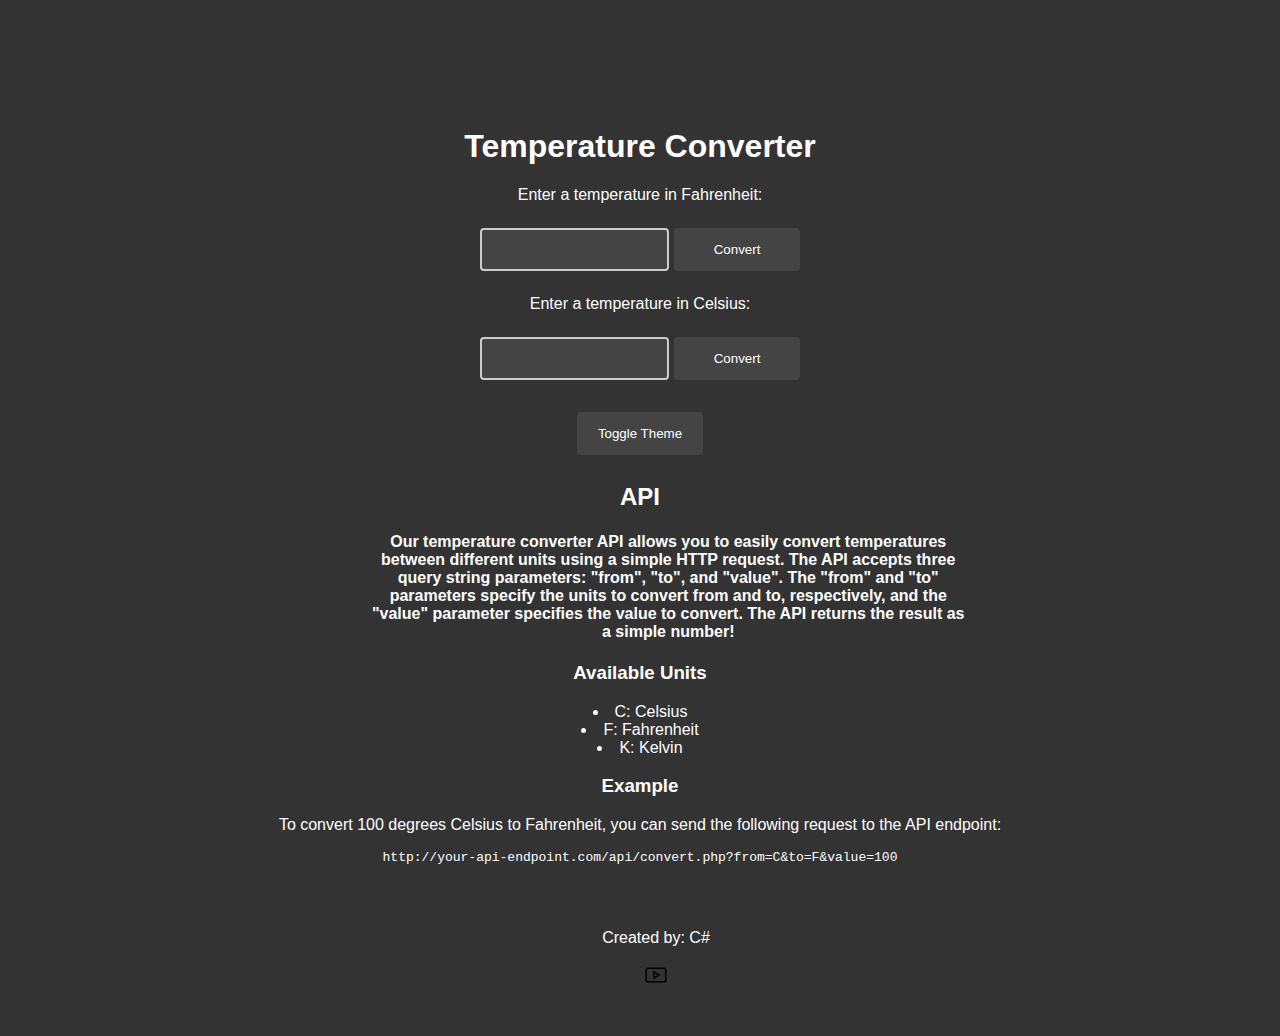
==== index.html @ fcc558ef "Rename Index.html to index.html" ====
<html>
<head>
    <link rel="stylesheet" href="style.css">
    <link rel="icon" type="image/png" href="assets/Logo.png">
    <title>Temperature Converter</title>
</head>
<body>
    <h1>Temperature Converter</h1>
    <p>Enter a temperature in Fahrenheit:</p>
    <input type="text" id="fahrenheit">
    <button onclick="convertTemperature('fahrenheit', 'celsius')">Convert</button>
    <p id="fahrenheit-result"></p>
  
    <p>Enter a temperature in Celsius:</p>
    <input type="text" id="celsius">
    <button onclick="convertTemperature('celsius', 'fahrenheit')">Convert</button>
    <p id="celsius-result"></p>
  
    <button onclick="toggleTheme()">Toggle Theme</button>
  
    <script>
    function convertTemperature(fromUnit, toUnit) {
        // Get the inputed temperature
        var temperature = document.getElementById(fromUnit).value;
      
        // Check if the inputed temperature is a number
        if (!isNaN(temperature)) {
          // Convert the temperature to the other unit
        if (fromUnit === 'fahrenheit') {
          var convertedTemperature = (temperature - 32) * (5 / 9);
        } else {
          var convertedTemperature = (temperature * 9 / 5) + 32;
        }
        
        // Round the result to one decimal place
        convertedTemperature = convertedTemperature.toFixed(1);
        
        // Display the result
        document.getElementById(fromUnit + "-result").innerHTML = temperature + "&deg; " + fromUnit.toLowerCase() + " is equivalent to " + convertedTemperature + "&deg; " + toUnit.toLowerCase();
        } else {
        // Display an error message
        document.getElementById(fromUnit + "-result").innerHTML = "Your input is not a number!";
        }
    }
    
    function toggleTheme() {
        // Get the body element
        var body = document.body;
      
        // Check if the current theme is light
        if (body.classList.contains("light-theme")) {
        // Switch to the dark theme
        body.classList.remove("light-theme");
        body.classList.add("dark-theme");
        } else {
        // Switch to the light theme
        body.classList.remove("dark-theme");
        body.classList.add("light-theme");
        }
    }
    </script>

<h2>API</h2>

<h4>Our temperature converter API allows you to easily convert temperatures between different units using a simple HTTP request. The API accepts three query string parameters: "from", "to", and "value". The "from" and "to" parameters specify the units to convert from and to, respectively, and the "value" parameter specifies the value to convert. The API returns the result as a simple number!</h4>

<h3>Available Units</h3>
<li>C: Celsius</li>
<li>F: Fahrenheit</li>
<li>K: Kelvin</li>
<h3>Example</h3>
<p>To convert 100 degrees Celsius to Fahrenheit, you can send the following request to the API endpoint:</p>
<code>http://your-api-endpoint.com/api/convert.php?from=C&to=F&value=100</code>
</body>
<footer>
    <p class="credits">
        <p>Created by: C#</p>
        <a href="https://www.youtube.com/@CsharpProgramming"><img class="youtube-icon" src="assets/YT.png" alt="YouTube"></a>
    </p>
</footer>
</html>
---- style.css ----
body {
    background-color: #333;
    color: white;
    text-align: center;
    height: 100vh;
    font-family: 'Tw Cen Mt', sans-serif;
    margin-top: 10%;
}
  
h1 {
    text-align: center;
}
  
input[type="text"] {
    width: 15%;
    padding: 12px 20px;
    margin: 8px 0;
    box-sizing: border-box;
    border: 2px solid #ccc;
    border-radius: 4px;
    background-color: #444;
    color: white;
    display: inline-block;
}
  
button {
    width: 10%;
    background-color: #444;
    color: white;
    padding: 14px 20px;
    margin: 8px 0;
    border: none;
    border-radius: 4px;
    cursor: pointer;
    display: inline-block;
}

footer {
    left: 0;
    bottom: 0;
    width: 100%;
    text-align: center;
    background-color: #333;
    color: white;
    padding: 16px;
}

.dark-theme {
    background-color: #333;
    color: white;
}
  
.dark-theme input[type="text"] {
    background-color: #444;
    color: white;
    border: 2px solid #ccc;
}
  
.dark-theme button {
    background-color: #444;
    color: white;
    border: none;
}
  
.dark-theme footer {
    background-color: #444;
    color: white;
}
  
.light-theme {
    background-color: #fff;
    color: #000;
}
  
.light-theme input[type="text"] {
    background-color: #fff;
    color: #000;
    border: 2px solid #ccc;
}

.light-theme button {
    background-color: #ccc;
    color: #000;
    border: none;
}
  
.light-theme footer {
    background-color: #fff;
    color: #000;
}

/* Style the YouTube icon */
img.youtube-icon {
    width: 24px; /* Set the width of the icon */
    height: auto; /* Set the height to "auto" to preserve the aspect ratio */
    vertical-align: middle; /* Align the icon with the middle of the text */
}
  
/* Style the credits text */
p.credits {
    display: inline-block; /* Display the text as an inline block */
    vertical-align: middle; /* Align the text with the middle of the icon */
}

h4 {
    max-width: 600px;
    margin-left: 28.5%;
} 

#result {
    text-align: center;
    font-size: larger;
    margin-top: 16px;
}
  
.container {
    display: flex;
    align-items: center;
    justify-content: center;
    height: 50%;
}
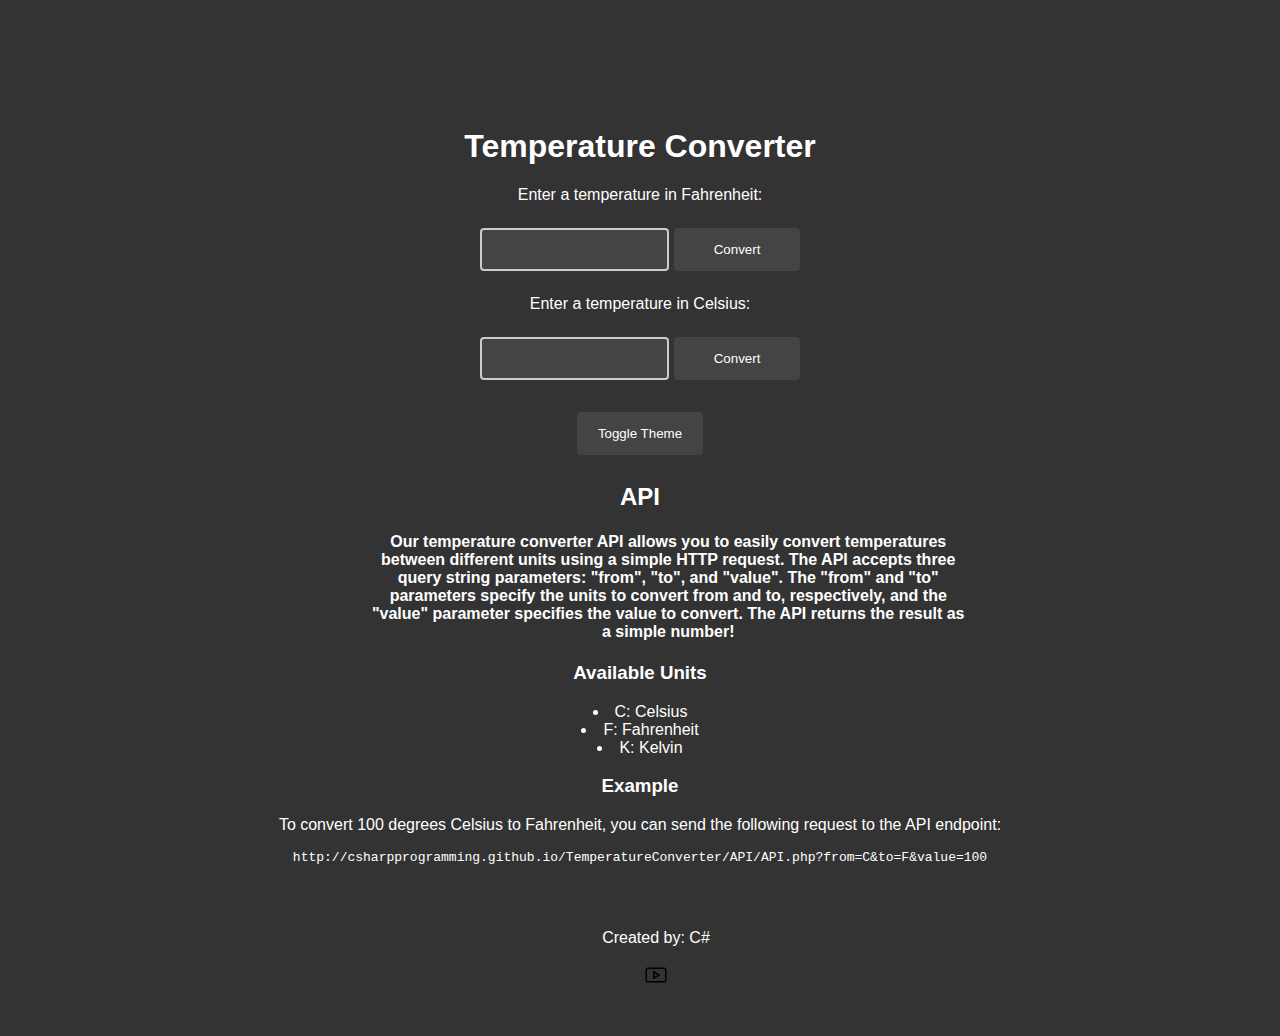
==== commit 9b7a3f01: "Updated API example link" ====
--- a/index.html
+++ b/index.html
@@ -70,7 +70,7 @@
 <li>K: Kelvin</li>
 <h3>Example</h3>
 <p>To convert 100 degrees Celsius to Fahrenheit, you can send the following request to the API endpoint:</p>
-<code>http://your-api-endpoint.com/api/convert.php?from=C&to=F&value=100</code>
+<code>http://csharpprogramming.github.io/TemperatureConverter/API/API.php?from=C&to=F&value=100</code>
 </body>
 <footer>
     <p class="credits">
--- a/style.css
+++ b/style.css
@@ -63,7 +63,7 @@
 }
   
 .dark-theme footer {
-    background-color: #444;
+    background-color: #333;
     color: white;
 }
   
@@ -118,4 +118,4 @@
     align-items: center;
     justify-content: center;
     height: 50%;
-}+}
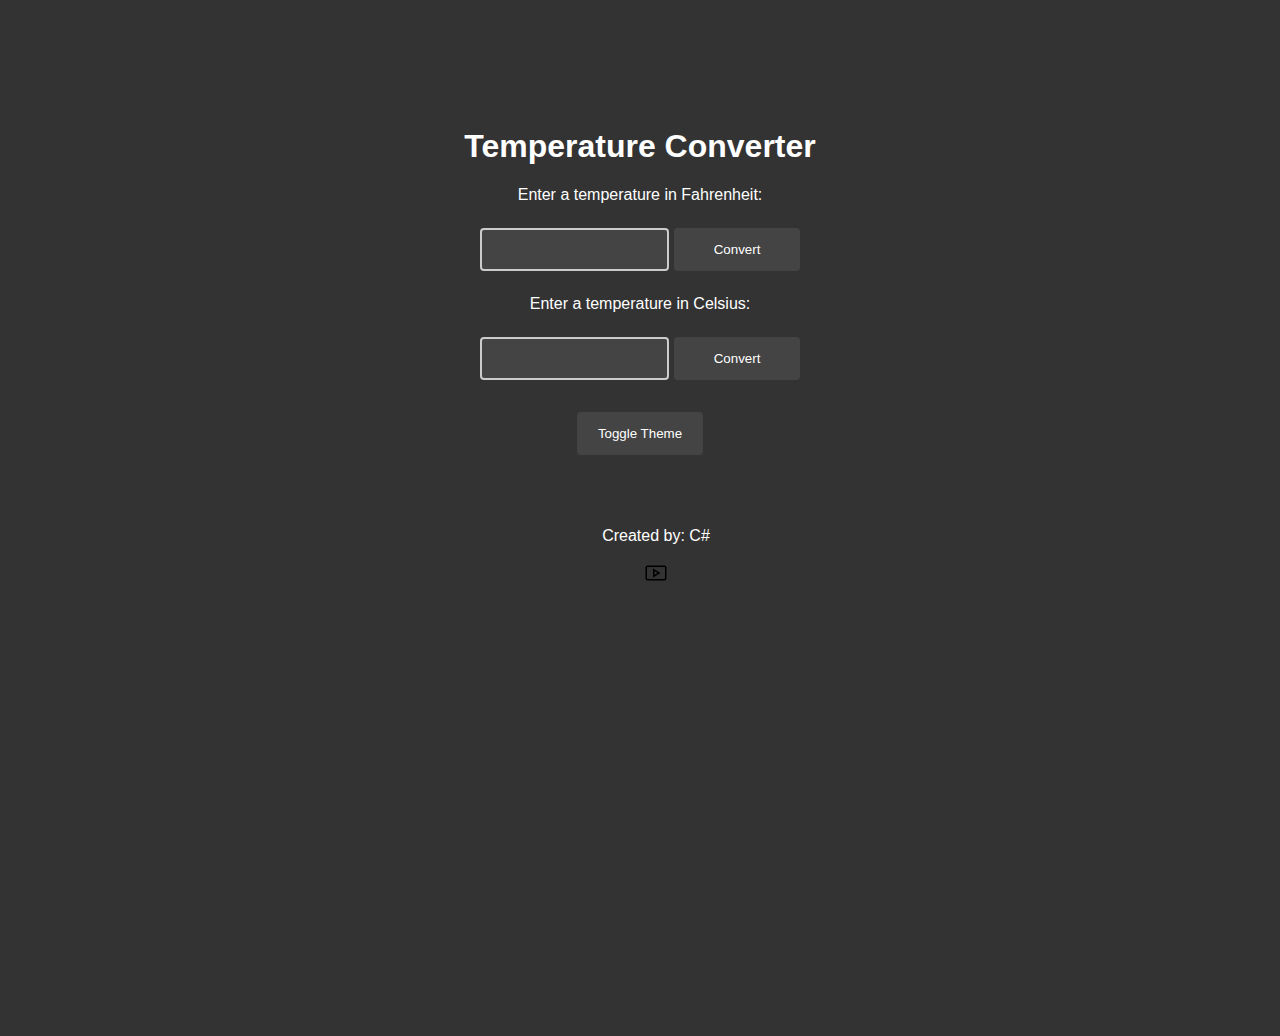
==== commit 27bcb277: "Update index.html" ====
--- a/index.html
+++ b/index.html
@@ -2,7 +2,7 @@
 <head>
     <link rel="stylesheet" href="style.css">
     <link rel="icon" type="image/png" href="assets/Logo.png">
-    <title>Temperature Converter</title>
+    <title>Online Temperature Converter | By C#</title>
 </head>
 <body>
     <h1>Temperature Converter</h1>
@@ -59,19 +59,6 @@
         }
     }
     </script>
-
-<h2>API</h2>
-
-<h4>Our temperature converter API allows you to easily convert temperatures between different units using a simple HTTP request. The API accepts three query string parameters: "from", "to", and "value". The "from" and "to" parameters specify the units to convert from and to, respectively, and the "value" parameter specifies the value to convert. The API returns the result as a simple number!</h4>
-
-<h3>Available Units</h3>
-<li>C: Celsius</li>
-<li>F: Fahrenheit</li>
-<li>K: Kelvin</li>
-<h3>Example</h3>
-<p>To convert 100 degrees Celsius to Fahrenheit, you can send the following request to the API endpoint:</p>
-<code>http://csharpprogramming.github.io/TemperatureConverter/API/API.php?from=C&to=F&value=100</code>
-</body>
 <footer>
     <p class="credits">
         <p>Created by: C#</p>
--- a/style.css
+++ b/style.css
@@ -89,14 +89,12 @@
     color: #000;
 }
 
-/* Style the YouTube icon */
 img.youtube-icon {
     width: 24px; /* Set the width of the icon */
     height: auto; /* Set the height to "auto" to preserve the aspect ratio */
     vertical-align: middle; /* Align the icon with the middle of the text */
 }
   
-/* Style the credits text */
 p.credits {
     display: inline-block; /* Display the text as an inline block */
     vertical-align: middle; /* Align the text with the middle of the icon */
